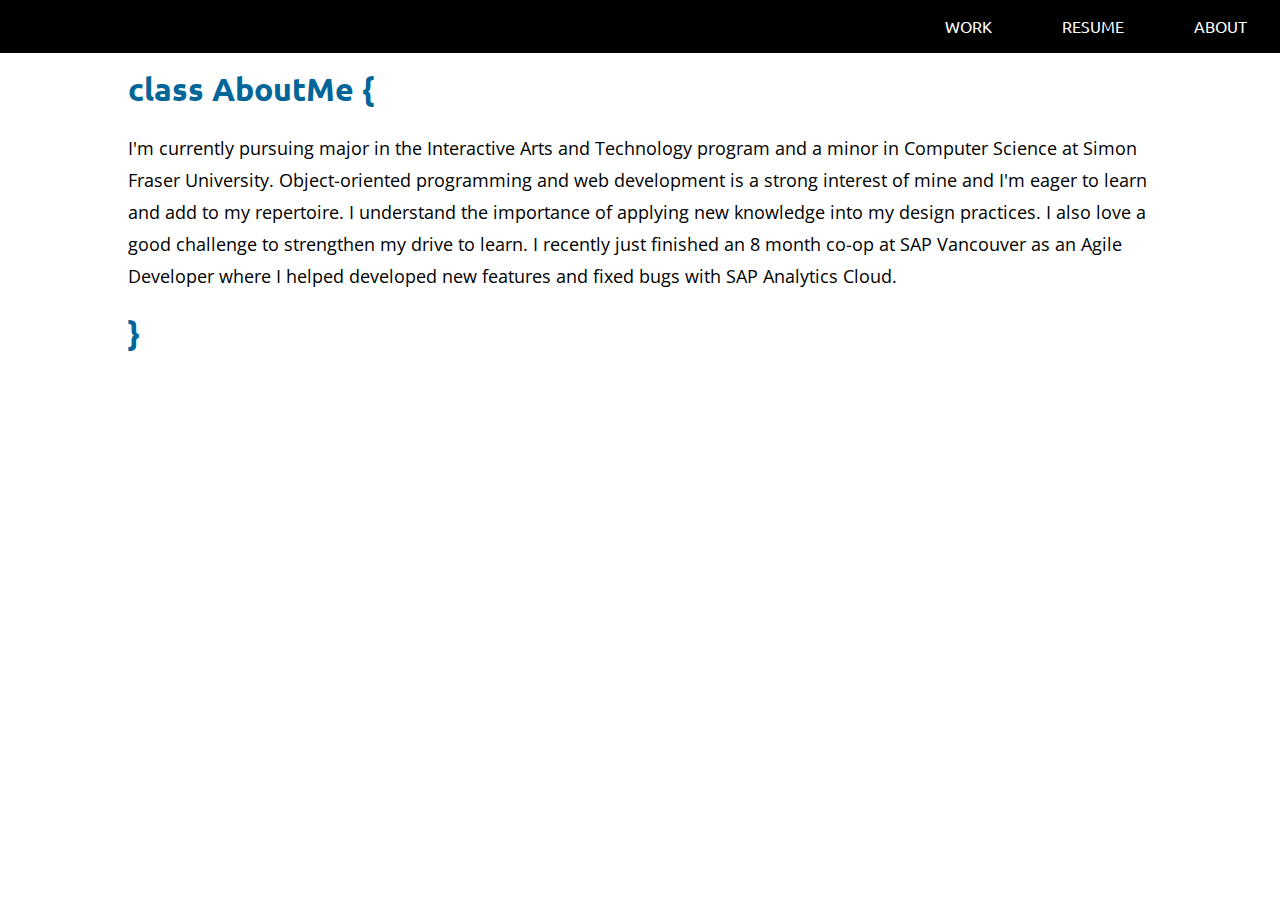
==== about.html @ 4fa9cbbe "Add images and logo" ====
<!DOCTYPE html>
<html lang="en">

  <head>
  	<title>Jayant Tailor | Developer</title>

  	<meta charset="utf-8">
  	<meta name="viewport" content="width=device-width, initial-scale=1">
  	<link href="css/main.css" rel="stylesheet">
    <link href="https://fonts.googleapis.com/css?family=Ubuntu" rel="stylesheet">
    <link href="https://fonts.googleapis.com/css?family=Open+Sans" rel="stylesheet">
  </head>


  <body>

    <nav id="main-nav">
      <div class="main-nav-content">
        <ul>
          <li class="nav-item"><a id="about-btn" href="#home-container">Work</a></li>
          <li class="nav-item"><a href="#contact-container">Resume</a></li>
          <li class="nav-item"><a href="about.html">About</a></li>
        </ul>
      </div>
    </nav>

    <div id="main-content">
      <div class="page-content">
        <h1>class AboutMe {</h1>

          <p>I'm currently pursuing major in the Interactive Arts and Technology program and a minor in Computer Science at Simon Fraser University.
            Object-oriented programming and web development is a strong interest of mine and I'm eager to learn and add to my repertoire.
            I understand the importance of applying new knowledge into my design practices. I also love a good challenge to strengthen my drive to learn.
            I recently just finished an 8 month co-op at SAP Vancouver as an Agile Developer where I helped developed new features and fixed bugs with SAP Analytics Cloud.
          </p>

        <h1>}</h1>
      </div>
    </div>




  </body>

<html>
---- css/main.css ----
body {
  font-family: 'Ubuntu', sans-serif;
  margin: 0;
}


.main-nav-content ul{
  text-decoration: none;
  list-style-type: none;
  margin: 0;
  padding: 0;
}

li {
  color: rgb(70, 70, 70);
}

h1 {
  font-size: 2rem;
  color: #026699;
}

p {
  font-family: "Open Sans";
  font-size: 1.1rem;
  line-height: 2rem;
}

a {
  text-decoration: none;
  color: black;
}

section code {
  background-color: #EEE;
  padding: 0.5em 0.75em;
  display: block;
}

footer {
  height: 100px;
  background-color: black;
}

#main-nav{
	position: fixed;
	display: block;
	width: 100%;
	height: 50px;
	z-index: 20;
	transition: all 0.3s ease-out;
}

.logo {
  display: flex;
  left: 0;
  position: fixed;
}

.logo img {
  padding-left: 1rem;
  width: 15%;
  height: 15%;
}

.site-logo {
  color: white;
  padding: 1rem;
  padding-left: 0.5rem;
  font-size: 1.2rem;
}

.main-nav-content{
	position: relative;
	/*margin: 0 15%;*/
	/*width: 70%;*/
	height: 53px;
	border-bottom: none;
	border-top: none;
  background-color: black;
  display: flex;
  flex-wrap: wrap;
  justify-content: flex-end;
}

.main-nav-content ul li{
	display: inline-block;
	padding: 1rem;
	/*text-align: center;*/
  flex-grow: 1;
}

.nav-item a{
	padding: 0.3rem 1rem;
	font-size: 1rem;
	color: white;
	/*font-weight: 500;*/
	text-decoration: none;
	text-transform: uppercase;
	border: 1.5px solid transparent;
	transition: all 0.2s ease-out;
}

.nav-item a:hover, .nav-item a:focus, .nav-item a:active{
	border: 1.5px solid white;
}

#main-content {
  padding-top: 3rem;
  margin: 0 auto;
}

.page-content {
  width: 80%;
  margin: 0 auto;
}

/*-------STYLE GUIDE--------------*/

.in-text-link {
  color: rgb(100, 100, 100);
  font-weight: 700;
}

.in-text-link:hover {
  color: #026699;
}

/*.interactive-elements {
  width: 95%;
  margin: 0 auto;
}*/

.element-row {
  margin-bottom: 4rem;
}

.nav-button {
  padding: 0.5rem 1rem;
  border: 1px solid #026699;
  color: #026699;
  transition: 0.6s;
}

.nav-button:hover {
  color: white;
  background-color: #026699;
}

.name-label, .input-label {
  display: block;
}

.name-label {
  margin-bottom: 0.5rem;
}

.input-label {
  padding: 0.5rem;
}

.color-swatch {
  display: inline-block;
  width: 200px;
  height: 200px;
  border: 1px solid rgb(200, 200, 200);
}

.color-swatch p {
  text-align: center;
}

.color-swatch.black, .color-swatch.blue {
  color: white;
}

.color-swatch.black {
  background-color: black;
}

.color-swatch.blue {
  background-color: #026699;
}

/*-------PAGE TEMPLATE--------------*/

.project-info, .project-content {
  width: 60%;
  margin: 0 auto;
}

.project-image {
  /*width: 100%;*/
  margin: 0 auto;
}

.project-image img {
  display: block;
  width: 70%;
  margin: 0 auto;
}

.project-process {
  display: flex;
  flex-wrap: wrap;
  justify-content: space-between;
  background-color: rgb(100, 100, 100);
  padding: 0.5rem;
}

.process-img {
  height: 300px;
  width: 33%;
  background-color: rgb(200, 200, 200);
}
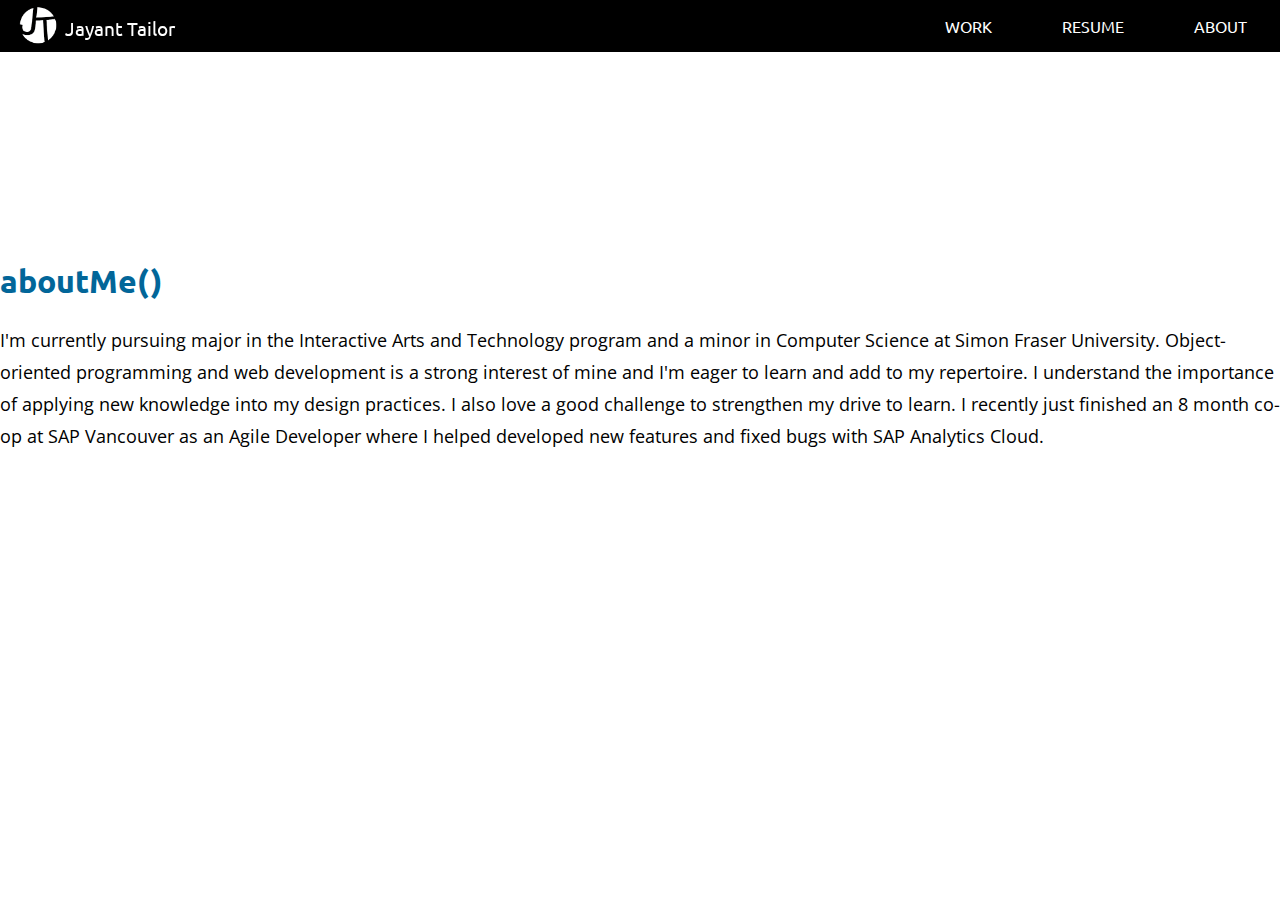
==== commit 0fbcc1e7: "Change layout for projects on homepage" ====
--- a/about.html
+++ b/about.html
@@ -16,6 +16,10 @@
 
     <nav id="main-nav">
       <div class="main-nav-content">
+        <div class="logo">
+          <img src="img/logo.png" alt="site logo">
+          <a class="site-logo" href="index.html">Jayant Tailor</a>
+        </div>
         <ul>
           <li class="nav-item"><a id="about-btn" href="#home-container">Work</a></li>
           <li class="nav-item"><a href="#contact-container">Resume</a></li>
@@ -26,7 +30,7 @@
 
     <div id="main-content">
       <div class="page-content">
-        <h1>class AboutMe {</h1>
+        <h1>aboutMe()</h1>
 
           <p>I'm currently pursuing major in the Interactive Arts and Technology program and a minor in Computer Science at Simon Fraser University.
             Object-oriented programming and web development is a strong interest of mine and I'm eager to learn and add to my repertoire.
@@ -34,11 +38,43 @@
             I recently just finished an 8 month co-op at SAP Vancouver as an Agile Developer where I helped developed new features and fixed bugs with SAP Analytics Cloud.
           </p>
 
-        <h1>}</h1>
       </div>
     </div>
 
-
+    <!-- <div class="my-work">
+      <div class="project-container sap">
+        <a class="image-link" href="sap.html">
+          <img src="img/sap_logo.png" alt="SAP logo">
+        </a>
+        <div class="work-description">
+          <h3>Agile Developer Intern</h3>
+        </div>
+      </div>
+      <div class="project-container nomad">
+        <a href="nomadBookings.html">
+          <img src="img/nomadBookings.png" alt="nomad bookings android app">
+        </a>
+        <div class="work-description">
+          <h3>Android Application (Java)</h3>
+        </div>
+      </div>
+      <div class="project-container duckyRoad">
+        <a href="duckyRoad.html">
+          <img src="img/duckyRoad_2.png" alt="ducky road unity game">
+        </a>
+        <div class="work-description">
+          <h3>Unity Game (C#)</h3>
+        </div>
+      </div>
+      <div class="project-container survival">
+        <a href="survival.html">
+          <img src="img/survival.png" alt="java survival simulation">
+        </a>
+        <div class="work-description">
+          <h3>Multimedia programming (Java)</h3>
+        </div>
+      </div>
+    </div> -->
 
 
   </body>
--- a/css/main.css
+++ b/css/main.css
@@ -1,8 +1,15 @@
+*, *::after, *::before{ /* star is select all ||| pseudo elements rednered after page?*/
+  box-sizing: border-box;
+}
+
 body {
   font-family: 'Ubuntu', sans-serif;
   margin: 0;
 }
 
+html {
+  height: 100%;
+}
 
 .main-nav-content ul{
   text-decoration: none;
@@ -40,6 +47,10 @@
 footer {
   height: 100px;
   background-color: black;
+}
+
+iframe {
+  width: 100%;
 }
 
 #main-nav{
@@ -51,6 +62,26 @@
 	transition: all 0.3s ease-out;
 }
 
+.mobile-nav {
+  text-align: center;
+  background-color: black;
+  display: flex;
+}
+
+.mobile-nav ul {
+  width: 100%;
+  padding: 0;
+  margin: 0;
+}
+
+.mobile-nav li {
+  align-self: stretch;
+  text-decoration: none;
+  padding: 1rem;
+  text-align: center;
+  border-bottom: 1px solid white;
+}
+
 .logo {
   display: flex;
   left: 0;
@@ -59,8 +90,8 @@
 
 .logo img {
   padding-left: 1rem;
-  width: 15%;
-  height: 15%;
+  width: 20%;
+  height: 20%;
 }
 
 .site-logo {
@@ -70,7 +101,7 @@
   font-size: 1.2rem;
 }
 
-.main-nav-content{
+.main-nav-content {
 	position: relative;
 	/*margin: 0 15%;*/
 	/*width: 70%;*/
@@ -81,6 +112,23 @@
   display: flex;
   flex-wrap: wrap;
   justify-content: flex-end;
+  border-bottom: 1px solid white;
+}
+
+.right-nav {
+  display: none;
+  visibility: hidden;
+}
+
+.hamburger-menu {
+  width: 15%;
+  text-align: center;
+  margin-top: 1rem;
+  /*justify-content: flex-end;*/
+}
+
+.hamburger-menu img {
+  width: 40%;
 }
 
 .main-nav-content ul li{
@@ -106,13 +154,18 @@
 }
 
 #main-content {
-  padding-top: 3rem;
-  margin: 0 auto;
+  padding-top: 15rem;
+  margin: 0 auto;
+  padding-bottom: 1rem;
+}
+
+.page-main-content {
+  width: 100%;
 }
 
 .page-content {
-  width: 80%;
-  margin: 0 auto;
+  /*width: 70%;
+  margin: 0 auto;*/
 }
 
 /*-------STYLE GUIDE--------------*/
@@ -185,8 +238,12 @@
 /*-------PAGE TEMPLATE--------------*/
 
 .project-info, .project-content {
-  width: 60%;
-  margin: 0 auto;
+  width: 80%;
+  margin: 0 auto;
+}
+
+.project-info {
+  font-family: monospace;
 }
 
 .project-image {
@@ -204,12 +261,224 @@
   display: flex;
   flex-wrap: wrap;
   justify-content: space-between;
-  background-color: rgb(100, 100, 100);
+
   padding: 0.5rem;
 }
 
+.project-process.gifs {
+  width: 80%;
+  margin: 0 auto;
+}
+
 .process-img {
-  height: 300px;
-  width: 33%;
-  background-color: rgb(200, 200, 200);
-}
+  width: 50%;
+}
+
+.process-img img {
+  max-width: 100%;
+}
+
+.image-caption {
+  margin: 0 auto;
+  font-size: 0.8rem;
+}
+
+.youtube-video {
+  position: relative;
+  width: 100%;
+  height: 0;
+  padding-bottom: 51%;
+}
+
+.youtube-video iframe {
+  position: absolute;
+  width: 100%;
+  height: 100%;
+}
+
+/*-----index.html--------------------*/
+
+.homepage-container {
+  background: url('../img/code_background1.png') no-repeat center center fixed;
+  background-position: center;
+  background-repeat: no-repeat;
+  background-size: cover;
+  height: 100%;
+  margin-top: -2rem;
+}
+
+.home-image {
+  height: 700px;
+  overflow: hidden;
+  z-index: 0;
+}
+
+.home-name {
+  position: absolute;
+  left: 10%;
+  top: 50%;
+}
+
+.home-name h1 {
+  letter-spacing: 1px;
+  color: white;
+}
+
+.full-name {
+  font-size: 2rem;
+}
+
+.name-description {
+  font-size: 1.5rem;
+}
+
+.home-projects h2 {
+  text-align: center;
+  font-size: 2rem;
+  font-family: monospace;
+}
+
+
+.my-work {
+  display: flex;
+  flex-wrap: wrap;
+  justify-content: center;
+}
+
+.project-container {
+  /*background-color: rgb(200, 200, 200);*/
+  /*width: 40%;*/
+  /*height: 400px;*/
+  transition: 1s;
+  /*border: 1px solid black;*/
+}
+
+.project-container img {
+  width: 100%;
+  padding-bottom: 4rem;
+}
+
+.project-container:hover {
+  background-color: rgb(255, 255, 255);
+  filter: brightness(90%);
+}
+
+.work-description {
+  position: absolute;
+  bottom: 0;
+
+  padding-top: 2rem;
+  /*display: none;
+  visibility: hidden;*/
+  /*transition: 1s;
+  color: white;*/
+  /*filter: brightness(100%);*/
+  text-align: center;
+  width: 100%;
+}
+
+
+
+/*.project-container:hover .work-description {
+  display: block;
+  visibility: visible;
+}*/
+
+.project-container {
+  position: relative;
+}
+
+.work-header {
+  text-align: center;
+}
+
+.animated-gif {
+  -webkit-backface-visibility: hidden;
+  -webkit-transform: scale(1);
+  margin: 0 auto;
+  width: 494px;
+  height: 276px;
+}
+
+.about-me {
+  padding-top: 2rem;
+  padding-bottom: 2rem;
+  background-color: rgb(245, 245, 245);
+}
+
+.about-me p {
+  width: 70%;
+  margin: 0 auto;
+}
+
+.about-me h3 {
+  text-align: center;
+}
+
+.other-projects {
+  display: flex;
+  width: 80%;
+  margin: 0 auto;
+  text-align: center;
+  flex-wrap: wrap;
+}
+
+.other-work {
+  border: 1px solid black;
+  margin: 1rem;
+  flex: 1;
+  transition: 1s;
+}
+
+.other-work h3, .other-work p{
+  margin: 1rem;
+}
+
+.other-work:hover {
+  cursor: pointer;
+  background-color: #026699;
+}
+
+.other-work:hover a {
+  color: white;
+}
+
+
+.container-project {
+  width: 95%;
+  margin: 0 auto;
+  display: flex;
+  flex-wrap: wrap;
+  background-color: rgb(245, 245, 245);
+  padding: 0.5rem;
+  border-radius: 5px;
+  margin-bottom: 1rem;
+}
+
+.project-image.work-image {
+  flex: 1;
+  flex-basis: 100%;
+  background-color: white;
+  border-radius: 5px;
+  position: relative;
+}
+
+
+.project-description {
+  flex: 1;
+  text-align: center;
+  flex-basis: 100%;
+  padding-left: 1rem;
+  padding-right: 1rem;
+  padding-bottom: 1rem;
+}
+
+.project-description p {
+  line-height: 1.5rem;
+}
+
+.project-learn-more {
+  padding: 0.5rem 1rem;
+  background-color: #026699;
+  color: white;
+}
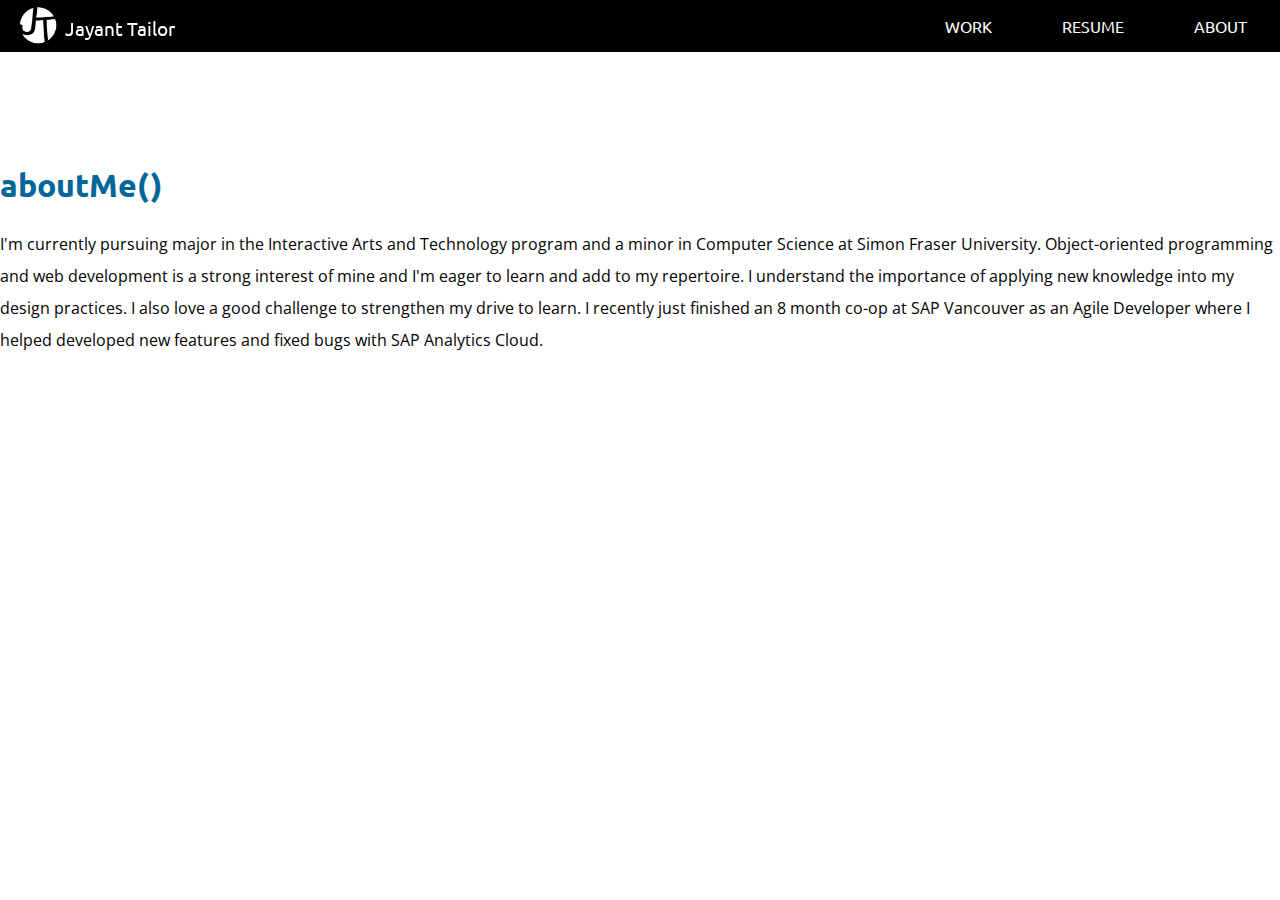
==== commit e579cf13: "Fix mobile nav" ====
--- a/about.html
+++ b/about.html
@@ -39,6 +39,12 @@
           </p>
 
       </div>
+
+      <!-- <div class="hamburger-menu">
+        <a class="hamburger-button" href="#">
+          <img src="img/hamburger.png" alt="hamburger menu icon">
+        </a>
+      </div> -->
     </div>
 
     <!-- <div class="my-work">
--- a/css/main.css
+++ b/css/main.css
@@ -29,7 +29,7 @@
 
 p {
   font-family: "Open Sans";
-  font-size: 1.1rem;
+  font-size: 1rem;
   line-height: 2rem;
 }
 
@@ -72,14 +72,17 @@
   width: 100%;
   padding: 0;
   margin: 0;
+  display: flex;
+  justify-content: center;
+  list-style-type: none;
+  border-bottom: 1px solid white;
 }
 
 .mobile-nav li {
   align-self: stretch;
   text-decoration: none;
-  padding: 1rem;
-  text-align: center;
-  border-bottom: 1px solid white;
+  padding: 1.5rem 1rem;
+  text-align: center;
 }
 
 .logo {
@@ -154,7 +157,7 @@
 }
 
 #main-content {
-  padding-top: 15rem;
+  padding-top: 9rem;
   margin: 0 auto;
   padding-bottom: 1rem;
 }
@@ -253,7 +256,7 @@
 
 .project-image img {
   display: block;
-  width: 70%;
+  width: 100%;
   margin: 0 auto;
 }
 
@@ -271,7 +274,7 @@
 }
 
 .process-img {
-  width: 50%;
+  width: 100%;
 }
 
 .process-img img {
@@ -281,6 +284,8 @@
 .image-caption {
   margin: 0 auto;
   font-size: 0.8rem;
+  line-height: normal;
+  padding: 0.5rem 1rem;
 }
 
 .youtube-video {
@@ -398,6 +403,7 @@
   margin: 0 auto;
   width: 494px;
   height: 276px;
+  margin-bottom: 1rem;
 }
 
 .about-me {
@@ -475,10 +481,19 @@
 
 .project-description p {
   line-height: 1.5rem;
+  font-size: 1rem;
+  margin-bottom: 2rem;
 }
 
 .project-learn-more {
   padding: 0.5rem 1rem;
   background-color: #026699;
   color: white;
-}
+  border: 2px solid #026699;
+  transition: 0.5s;
+}
+
+.project-learn-more:hover {
+  background-color: rgb(245, 245, 245);
+  color: #026699;
+}
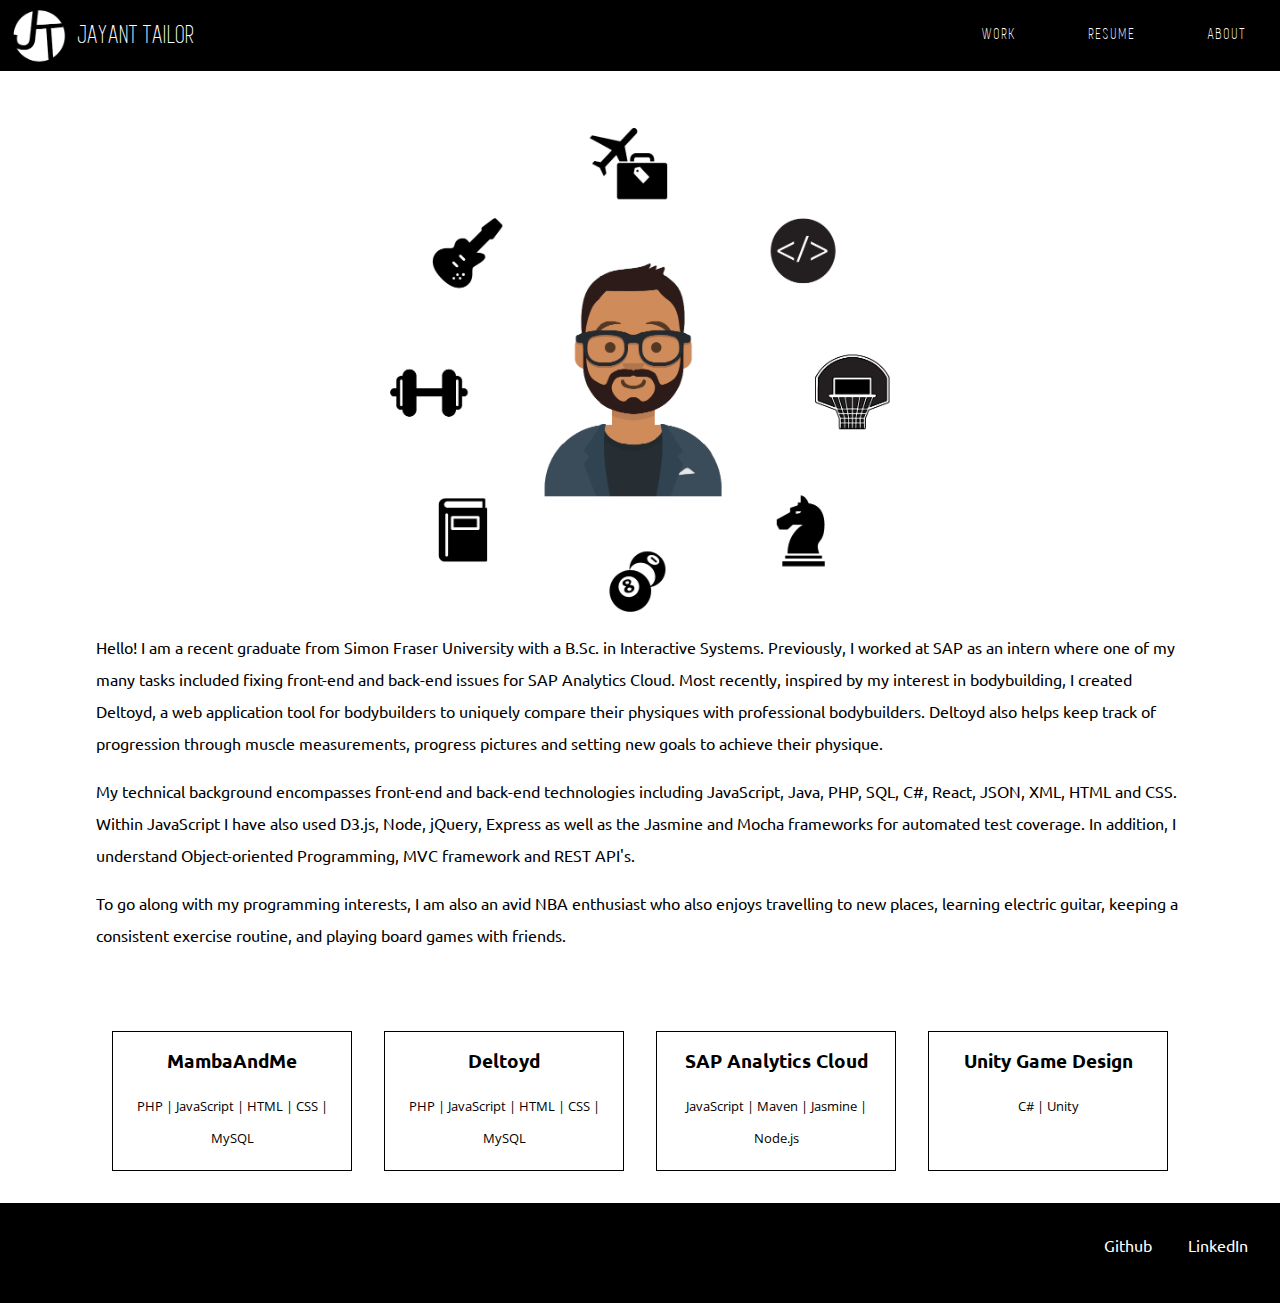
==== commit 80433c02: "Redesign work experience section" ====
--- a/about.html
+++ b/about.html
@@ -2,11 +2,12 @@
 <html lang="en">
 
   <head>
-  	<title>Jayant Tailor | Developer</title>
+  	<title>Jayant Tailor | Full Stack Developer</title>
 
   	<meta charset="utf-8">
   	<meta name="viewport" content="width=device-width, initial-scale=1">
-  	<link href="css/main.css" rel="stylesheet">
+    <link href="css/main.css" rel="stylesheet">
+    <link href="css/mediaqueries.css" rel="stylesheet">
     <link href="https://fonts.googleapis.com/css?family=Ubuntu" rel="stylesheet">
     <link href="https://fonts.googleapis.com/css?family=Open+Sans" rel="stylesheet">
   </head>
@@ -15,14 +16,22 @@
   <body>
 
     <nav id="main-nav">
-      <div class="main-nav-content">
+      <div class="main-nav-content" id="main-navigation">
         <div class="logo">
           <img src="img/logo.png" alt="site logo">
-          <a class="site-logo" href="index.html">Jayant Tailor</a>
+          <a class="site-logo" href="http://jayanttailor.com/">Jayant Tailor</a>
         </div>
+        <ul class="right-nav">
+          <li class="nav-item"><a href="index.html#my-work">Work</a></li>
+          <li class="nav-item"><a target="_blank" href="includes/JayantTailor-resume.pdf">Resume</a></li>
+          <li class="nav-item"><a href="about.html">About</a></li>
+        </ul>
+      </div>
+
+      <div class="mobile-nav">
         <ul>
-          <li class="nav-item"><a id="about-btn" href="#home-container">Work</a></li>
-          <li class="nav-item"><a href="#contact-container">Resume</a></li>
+          <li class="nav-item"><a href="index.html#my-work">Work</a></li>
+          <li class="nav-item"><a target="_blank" href="includes/JayantTailor-resume.pdf">Resume</a></li>
           <li class="nav-item"><a href="about.html">About</a></li>
         </ul>
       </div>
@@ -30,57 +39,65 @@
 
     <div id="main-content">
       <div class="page-content">
-        <h1>aboutMe()</h1>
+        <div class="about-info">
+          <div class="about-section avatar">
+            <img src="img/avatar_aboutMe.png">
+          </div>
+          <div class="about-section story">
+            <p>Hello! I am a recent graduate from Simon Fraser University with a B.Sc. in Interactive Systems. Previously, I worked at SAP as an intern where one of my many tasks included 
+              fixing front-end and back-end issues for SAP Analytics Cloud. Most recently, inspired by my interest in bodybuilding, I created Deltoyd, a web application tool for bodybuilders to uniquely compare their
+              physiques with professional bodybuilders. Deltoyd also helps keep track of progression through muscle measurements, progress pictures and setting new goals to achieve their physique. 
+            </p>
 
-          <p>I'm currently pursuing major in the Interactive Arts and Technology program and a minor in Computer Science at Simon Fraser University.
-            Object-oriented programming and web development is a strong interest of mine and I'm eager to learn and add to my repertoire.
-            I understand the importance of applying new knowledge into my design practices. I also love a good challenge to strengthen my drive to learn.
-            I recently just finished an 8 month co-op at SAP Vancouver as an Agile Developer where I helped developed new features and fixed bugs with SAP Analytics Cloud.
-          </p>
+            <p>
+              My technical background encompasses front-end and back-end technologies including JavaScript, Java, PHP, SQL, C#, React, JSON, XML, HTML and CSS. Within JavaScript I have also used D3.js, Node, jQuery, Express as well
+              as the Jasmine and Mocha frameworks for automated test coverage. In addition, I understand Object-oriented Programming, MVC framework and REST API's. 
+            </p>
 
+            <p>
+              To go along with my programming interests, I am also an avid NBA enthusiast who also enjoys travelling to new places, learning electric guitar, keeping a consistent exercise routine, and playing board games with friends. 
+            </p>
+          </div>
+        </div>
       </div>
 
-      <!-- <div class="hamburger-menu">
-        <a class="hamburger-button" href="#">
-          <img src="img/hamburger.png" alt="hamburger menu icon">
-        </a>
-      </div> -->
-    </div>
 
-    <!-- <div class="my-work">
-      <div class="project-container sap">
-        <a class="image-link" href="sap.html">
-          <img src="img/sap_logo.png" alt="SAP logo">
-        </a>
-        <div class="work-description">
-          <h3>Agile Developer Intern</h3>
+      <div class="other-projects about-all">
+        <div class="other-work all">
+          <a href="http://mambaandme.com/">
+              <h3>MambaAndMe</h3>
+              <p>PHP | JavaScript | HTML | CSS | MySQL</p>
+          </a>
+        </div>
+        <div class="other-work all">
+          <a href="physique.html">
+              <h3>Deltoyd</h3>
+              <p>PHP | JavaScript | HTML | CSS | MySQL</p>
+          </a>
+        </div>   
+        <div class="other-work all">
+          <a href="sap.html">
+            <h3>SAP Analytics Cloud</h3>
+            <p>JavaScript | Maven | Jasmine | Node.js</p>
+          </a>
+        </div>
+
+        <div class="other-work all">
+          <a href="duckyRoad.html">
+            <h3>Unity Game Design</h3>
+            <p>C# | Unity</p>
+          </a>
         </div>
       </div>
-      <div class="project-container nomad">
-        <a href="nomadBookings.html">
-          <img src="img/nomadBookings.png" alt="nomad bookings android app">
-        </a>
-        <div class="work-description">
-          <h3>Android Application (Java)</h3>
-        </div>
-      </div>
-      <div class="project-container duckyRoad">
-        <a href="duckyRoad.html">
-          <img src="img/duckyRoad_2.png" alt="ducky road unity game">
-        </a>
-        <div class="work-description">
-          <h3>Unity Game (C#)</h3>
-        </div>
-      </div>
-      <div class="project-container survival">
-        <a href="survival.html">
-          <img src="img/survival.png" alt="java survival simulation">
-        </a>
-        <div class="work-description">
-          <h3>Multimedia programming (Java)</h3>
-        </div>
-      </div>
-    </div> -->
+    </div>    
+      
+      <footer>
+        <div class="external-links">
+            <a href="https://github.com/jayant95/">Github</a>
+            <a href="https://www.linkedin.com/in/jayant-tailor-0a4954193/">LinkedIn</a>
+          </div>
+      </footer>
+
 
 
   </body>
--- a/css/main.css
+++ b/css/main.css
@@ -1,5 +1,10 @@
 *, *::after, *::before{ /* star is select all ||| pseudo elements rednered after page?*/
   box-sizing: border-box;
+}
+
+@font-face {
+  font-family: testFont;
+  src: url(../fonts/SIMPLIFICA.ttf);
 }
 
 body {
@@ -9,6 +14,7 @@
 
 html {
   height: 100%;
+  scroll-behavior: smooth;
 }
 
 .main-nav-content ul{
@@ -23,7 +29,7 @@
 }
 
 h1 {
-  font-size: 2rem;
+  font-size: 1.5rem;
   color: #026699;
 }
 
@@ -86,41 +92,61 @@
 }
 
 .logo {
-  display: flex;
+  /* display: flex;
   left: 0;
-  position: fixed;
+  position: fixed; */
 }
 
 .logo img {
-  padding-left: 1rem;
+  /* padding-left: 1rem;
   width: 20%;
-  height: 20%;
+  height: 20%; */
+  width: 20%;
+  vertical-align: middle;
+  margin-left: 0.5rem;
 }
 
 .site-logo {
+  font-family: testFont;
   color: white;
   padding: 1rem;
   padding-left: 0.5rem;
   font-size: 1.2rem;
+  vertical-align: middle;
+  font-size: 1.6rem;
+  text-transform: uppercase;
+  letter-spacing: 1px;
 }
 
 .main-nav-content {
+  /* visibility: hidden; */
 	position: relative;
 	/*margin: 0 15%;*/
 	/*width: 70%;*/
-	height: 53px;
+	/* height: 0px; */
 	border-bottom: none;
 	border-top: none;
   background-color: black;
   display: flex;
   flex-wrap: wrap;
-  justify-content: flex-end;
+  justify-content: space-between;
   border-bottom: 1px solid white;
+  transition: 0.3s;
+  /* opacity: 0; */
+}
+
+.main-nav-content.home {
+  visibility: hidden;
+  opacity: 0;
+  height: 0px;
 }
 
 .right-nav {
   display: none;
   visibility: hidden;
+  font-family: testFont;
+  font-size: 1.6rem;
+  letter-spacing: 2px;
 }
 
 .hamburger-menu {
@@ -182,6 +208,10 @@
   color: #026699;
 }
 
+.styleguide h1, .styleguide h2 {
+    font-family: monospace;
+}
+
 /*.interactive-elements {
   width: 95%;
   margin: 0 auto;
@@ -238,6 +268,10 @@
   background-color: #026699;
 }
 
+.color-swatch.white {
+  background-color: white;
+}
+
 /*-------PAGE TEMPLATE--------------*/
 
 .project-info, .project-content {
@@ -252,6 +286,7 @@
 .project-image {
   /*width: 100%;*/
   margin: 0 auto;
+  margin-top: 3rem;
 }
 
 .project-image img {
@@ -260,6 +295,10 @@
   margin: 0 auto;
 }
 
+.project-image.nomad {
+  width: 80%;
+}
+
 .project-process {
   display: flex;
   flex-wrap: wrap;
@@ -269,16 +308,21 @@
 }
 
 .project-process.gifs {
-  width: 80%;
+  /*width: 80%;*/
   margin: 0 auto;
 }
 
 .process-img {
   width: 100%;
+  padding: 0.1rem;
 }
 
 .process-img img {
   max-width: 100%;
+}
+
+.process-img.uml-diagram {
+  margin: 0 auto;
 }
 
 .image-caption {
@@ -303,8 +347,188 @@
 
 /*-----index.html--------------------*/
 
+.homepage-container-new {
+  margin-top: -4rem;
+}
+
+.homepage-dev {
+  font-family: testFont;
+  text-align: center;
+}
+
+.homepage-dev h1 {
+  text-transform: uppercase;
+  font-size: 3rem;
+  margin-bottom: 0rem;
+  letter-spacing: 1px;
+
+}
+
+.homepage-dev h2 {
+  font-size: 2.5rem;
+  text-transform: uppercase;
+}
+
+.dev-skills {  
+  color: white;
+  margin: 0 auto;
+  width: 70%;
+  display: flex;
+  justify-content: space-evenly;
+  flex-wrap: wrap;
+}
+
+.dev-skill-container {
+  padding: 4rem;
+  padding-bottom: 3rem;
+  background-color: black;
+}
+
+.dev-skill {
+  /* flex: 1; */
+  text-align: center;
+  font-family: testFont;
+  
+}
+
+.dev-skill h3 {
+  font-size: 2rem;
+  margin-top: 0.5rem;
+}
+
+.dev-skill img {
+  width: 13%;
+}
+
+.dev-skill ul {
+  list-style-type: none;
+  padding: 0;
+  font-size: 1.3rem;
+}
+
+.dev-skill li {
+  color: white;
+  letter-spacing: 2px;
+}
+
+.home-avatar {
+  margin-bottom: 5rem;
+}
+
+.home-avatar img {
+  width: 70%;
+  display: block;
+  margin: 0 auto;
+}
+
+.work-experience {
+  display: flex;
+  flex-wrap: wrap;
+  flex-direction: row;
+  width: 90%;
+  margin: 0 auto;
+  margin-top: 3rem;
+  transition: transform 0.6s ease-in-out;
+  flex-wrap: wrap;
+  justify-content: space-around;
+}
+
+.experience-header {
+  width: 100%;
+  margin-bottom: 1rem;
+}
+
+.experience-header h2 {
+  text-align: center;
+  font-family: testFont;
+  font-size: 1.5rem;
+  letter-spacing: 2px;
+}
+
+.work-container {
+  margin-bottom: 1.5rem;
+  padding: 1rem;
+  border-radius: 5px;
+  /* width: 100%; */
+  -webkit-box-shadow: 0px 0px 15px -3px rgba(0, 0, 0, 0.55);
+  -moz-box-shadow: 0px 0px 15px -3px rgba(0, 0, 0, 0.15);
+  box-shadow: 0px 0px 15px -3px rgba(0, 0, 0, 0.85);
+  transition: all .2s ease-in-out;
+  max-width: 400px;
+}
+
+.work-container:hover {
+  transform: scale(1.03);
+  cursor: pointer;
+}
+
+.work-image img {
+  object-fit: cover;
+  /* width: 400px; */
+  width: 100%;
+  /* height: 300px; */
+  object-position: 50% 15%;
+  border-radius: 5px;
+}
+
+.work-image a {
+  display: flex; 
+  justify-content: center;
+}
+
+.work-data {
+  margin-top: 1rem;
+  text-align: center;
+}
+
+.work-data p {
+  margin: 0;
+  font-size: 0.9rem;
+  line-height: 1.5rem;
+}
+
+/* .work-container img {
+  max-width: 100%;
+  padding: 0.3rem;
+}
+
+.container-overlay {
+  position: absolute;
+  top: 3%;
+  bottom: 0;
+  left: 0;
+  right: 0;
+  margin: 0 auto;
+  vertical-align: middle;
+  height: 93%;
+  width: 97%;
+  opacity: 0;
+  transition: 0.5s ease;
+  background-color: rgba(0, 0, 0, 0.8);
+  border-radius: 12px;
+}
+
+.work-container:hover .container-overlay {
+  opacity: 1;
+} */
+
+/* .overlay-text {
+  color: white;
+  position: absolute;
+  top: 50%;
+  left: 50%;
+  transform: translate(-50%, -50%);
+  text-align: center;
+  width: 90%;
+}
+
+.overlay-text p {
+  font-family: testFont;
+  letter-spacing: 2px;
+} */
+
 .homepage-container {
-  background: url('../img/code_background1.png') no-repeat center center fixed;
+  background: url('../img/profile_avatar.png') no-repeat center center fixed;
   background-position: center;
   background-repeat: no-repeat;
   background-size: cover;
@@ -313,7 +537,7 @@
 }
 
 .home-image {
-  height: 700px;
+  height: 1000px;
   overflow: hidden;
   z-index: 0;
 }
@@ -341,6 +565,11 @@
   text-align: center;
   font-size: 2rem;
   font-family: monospace;
+}
+
+.home-projects {
+  display: flex;
+  justify-content: space-evenly;
 }
 
 
@@ -406,6 +635,40 @@
   margin-bottom: 1rem;
 }
 
+.about-info {
+  padding-top: 5rem;
+  display: flex;
+  flex-wrap: wrap;
+  justify-content: space-evenly;
+  width: 85%;
+  margin: 0 auto;
+  margin-bottom: 3rem;
+}
+
+.about-section.avatar {
+  max-width: 500px;
+}
+
+.about-info img {
+  width: 100%;
+}
+
+/* .about-section {
+  flex: 1;
+} */
+
+.about-section.story {
+  margin-left: 3rem;
+  width: 55%;
+  
+  margin-top: -2rem;
+}
+
+.about-section.story p {
+  font-family: ubuntu;
+  font-size: 1rem;
+}
+
 .about-me {
   padding-top: 2rem;
   padding-bottom: 2rem;
@@ -427,6 +690,11 @@
   margin: 0 auto;
   text-align: center;
   flex-wrap: wrap;
+  justify-content: space-evenly;
+}
+
+.other-projects.about-all {
+  width: 85%;
 }
 
 .other-work {
@@ -449,11 +717,15 @@
   color: white;
 }
 
+.other-work p {
+  font-size: 0.8rem;
+}
+
 
 .container-project {
-  width: 95%;
-  margin: 0 auto;
-  display: flex;
+  width: 300px;
+  height: 200px;
+  margin: 0 auto;
   flex-wrap: wrap;
   background-color: rgb(245, 245, 245);
   padding: 0.5rem;
@@ -497,3 +769,25 @@
   background-color: rgb(245, 245, 245);
   color: #026699;
 }
+
+
+.project-img.double img {
+  display: inline-block;
+  width: 100%;
+}
+
+.external-links {
+  padding: 2rem 1rem;
+  position: absolute;
+  right: 0;
+}
+
+.external-links a{
+  padding: 1rem;
+  color: white;
+}
+
+.website-link {
+  color: #026699;
+  text-decoration: underline;
+}--- a/css/mediaqueries.css
+++ b/css/mediaqueries.css
@@ -0,0 +1,218 @@
+
+@media(min-width: 28.125em) {
+  .process-img.nomad-screens {
+    width: 50%;
+  }
+
+  /* .work-container {
+    flex: 1 0 90%;
+  } */
+
+}
+@media(min-width: 40.625em) {
+
+  /* p {
+    font-size: 1.1rem;
+  } */
+
+  h1 {
+    font-size: 2rem;
+  }
+
+  .mobile-nav {
+    display: none;
+    visibility: hidden;
+  }
+
+  .right-nav {
+    display: inline-block;
+    visibility: visible;
+  }
+
+  .right-nav li {
+    vertical-align: middle;
+    line-height: normal;
+  }
+
+  /* .work-container {
+    flex: 1 0 47%;
+  } */
+
+  .main-nav-content {
+    border-bottom: none;
+  }
+
+  .hamburger-menu {
+    display: none;
+    visibility: hidden;
+  }
+
+  #main-content {
+    padding-top: 3rem;
+  }
+
+  .home-name {
+    top: 40%;
+  }
+
+  .full-name {
+    font-size: 3rem;
+  }
+
+  .name-description {
+    font-size: 2.5rem;
+  }
+
+  .project-image img {
+    width: 70%;
+  }
+
+  .process-img {
+    width: 50%;
+  }
+
+  .process-img.nomad-screens {
+    width: 25%;
+  }
+
+  .homepage-dev h1 {
+    font-size: 5rem;
+    letter-spacing: 2px;
+  }
+}
+
+@media(max-width: 40.625em) {
+  .homepage-container-new {
+    margin-top: -6rem;
+  }
+}
+
+@media(min-width: 33.75em) {
+  .hamburger-menu img {
+    width: 30%;
+  }
+}
+
+@media(max-width: 38.125em) {
+  .dev-skill img {
+    width: 20%;
+  }
+
+  .dev-skill {
+    border-bottom: 1px solid white;
+    margin-bottom: 2rem;
+  }
+
+  .work-experience {
+    width: 85%;
+  }
+
+  .other-work {
+    flex: none;
+    width: 100%;
+  }
+
+  .home-avatar img {
+    width: 95%;
+  }
+
+  .home-avatar {
+    margin-bottom: 2rem;
+  }
+}
+
+@media(min-width: 46.25em) {
+  .project-image.work-image {
+    flex-basis: 70%;
+  }
+
+  .project-description {
+    flex-basis: 30%;
+  }
+
+  .container-project {
+    width: 80%;
+    padding: 1rem;
+  }
+}
+
+@media(min-width: 46.875em) {
+  .project-container {
+    width: 40%;
+  }
+}
+
+@media(min-width: 53.3125em) {
+  .homepage-dev h1 {
+    font-size: 6rem;
+    letter-spacing: 4px;
+  }
+}
+
+@media(max-width: 53.3125em) {
+  .dev-skill h3 {
+    margin-bottom: 1rem;
+  }
+
+  /* .work-container {
+    flex: 1 0 90%;
+  }
+
+  .other-work.all {
+    flex: 1 0 45%;
+  } */
+
+  .homepage-dev h2 {
+    font-size: 1.6rem;
+    margin-top: 0.5rem;
+  }
+
+  .overlay-text h3 {
+    margin-bottom: 1rem;
+  }
+
+  .overlay-text p {
+    margin: 1rem 0rem;
+    line-height: 1.5rem;
+  }
+}
+
+@media(min-width: 56.25em) {
+  .project-info, .project-content {
+    width: 60%;
+  }
+}
+
+@media(max-width: 65em) {
+  .overlay-text h3 {
+    margin-bottom: 0rem;
+  }
+
+  .overlay-text p {
+    margin: 0.5rem 0rem;
+    line-height: 1.3rem;
+  }
+}
+
+@media(min-width: 78.4em) {
+  .project-process.gifs {
+    width: 80%;
+    margin: 0 auto;
+  }
+}
+
+@media(max-width: 89.5em) {
+  .about-section.story {
+    width: 100%;
+    margin: 0;
+    
+  }
+}
+
+/*
+<!-- http://d9hhrg4mnvzow.cloudfront.net/discover.sapanalytics.cloud/trialrequest-auto-1/c70c79a8-screenshot-2017-05-11-09-53-21.png -->
+<!-- https://images.g2crowd.com/uploads/product/image/social_landscape/social_landscape_1489695759/akamai.png -->
+<!-- https://upload.wikimedia.org/wikipedia/commons/thumb/d/d9/Node.js_logo.svg/1200px-Node.js_logo.svg.png -->
+<!-- https://www.sayonetech.com/static/assets/images/logos/jasmine.png -->
+<!-- https://maven.apache.org/images/maven-logo-black-on-white.png -->
+<!-- https://upload.wikimedia.org/wikipedia/commons/thumb/9/99/Unofficial_JavaScript_logo_2.svg/1200px-Unofficial_JavaScript_logo_2.svg.png -->*/
